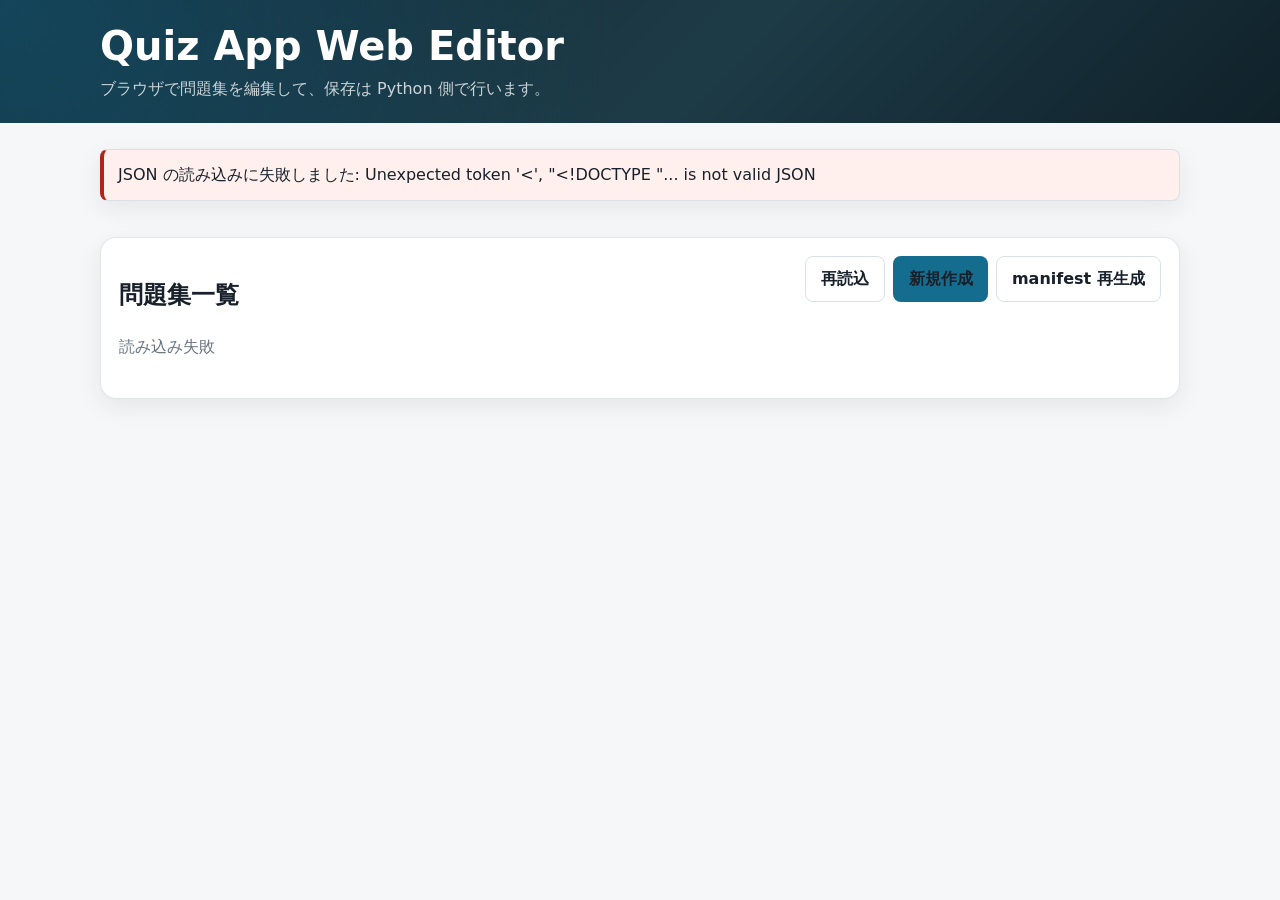
==== tools/web_editor/index.html @ 11dfee9c "add web editor" ====
<!doctype html>
<html lang="ja">
<head>
  <meta charset="utf-8">
  <meta name="viewport" content="width=device-width, initial-scale=1">
  <title>Quiz App Web Editor</title>
  <link rel="stylesheet" href="/tools/web_editor/style.css">
</head>
<body>
  <header class="app-header compact">
    <div>
      <h1>Quiz App Web Editor</h1>
      <p>ブラウザで問題集を編集して、保存は Python 側で行います。</p>
    </div>
  </header>

  <main class="page-shell editor-layout">
    <div id="message" class="message" hidden></div>

    <section id="screen-books" class="panel screen">
      <div class="section-head">
        <div>
          <h2>問題集一覧</h2>
          <p id="book-count" class="muted">読み込み中...</p>
        </div>
        <div class="stack">
          <button id="refresh-books" class="secondary-button" type="button">再読込</button>
          <button id="new-book" type="button">新規作成</button>
          <button id="regenerate-manifest" class="secondary-button" type="button">manifest 再生成</button>
        </div>
      </div>
      <div id="book-list" class="book-list" aria-live="polite"></div>
    </section>

    <section id="screen-book" class="workspace screen" hidden>
      <section class="panel">
        <div class="section-head">
          <div>
            <h2>問題集編集</h2>
            <p id="current-book-path" class="muted">未選択</p>
          </div>
          <div class="stack">
            <button id="back-to-books" class="secondary-button" type="button">戻る</button>
            <button id="save-book" type="button">保存</button>
            <button id="delete-book" class="danger-button" type="button">削除</button>
          </div>
        </div>

        <div class="form-grid book-form">
          <label>
            <span>内部ID</span>
            <input id="book-id" type="text" readonly>
          </label>
          <label>
            <span>タイトル</span>
            <input id="book-title" type="text">
          </label>
          <label>
            <span>フォルダ</span>
            <input id="book-folder" type="text" placeholder="例: 現代の社会I">
          </label>
          <label class="span-2">
            <span>説明</span>
            <input id="book-description" type="text">
          </label>
        </div>
      </section>

      <section class="panel">
        <div class="section-head">
          <div>
            <h2>問題一覧</h2>
            <p id="question-count" class="muted">0 問</p>
          </div>
          <div class="stack">
            <button id="add-question" type="button">問題追加</button>
            <button id="edit-question" class="secondary-button" type="button">問題編集</button>
            <button id="delete-question" class="danger-button" type="button">問題削除</button>
          </div>
        </div>
        <div id="question-list" class="question-list" aria-live="polite"></div>
      </section>
    </section>

    <section id="screen-question" class="workspace screen" hidden>
      <section class="panel">
        <div class="section-head">
          <div>
            <h2>問題編集</h2>
            <p id="editing-question-label" class="muted">未選択</p>
          </div>
          <div class="stack">
            <button id="back-to-book" class="secondary-button" type="button">戻る</button>
            <button id="save-question" type="button">問題を保存</button>
            <button id="cancel-question" class="secondary-button" type="button">キャンセル</button>
          </div>
        </div>

        <div class="form-grid question-form">
          <label>
            <span>ID</span>
            <input id="question-id" type="text">
          </label>
          <label>
            <span>タイプ</span>
            <select id="question-type">
              <option value="single_choice">single_choice</option>
              <option value="multiple_choice">multiple_choice</option>
              <option value="ordered_choice">ordered_choice</option>
              <option value="text_input">text_input</option>
            </select>
          </label>
          <label class="span-2">
            <span>問題文</span>
            <textarea id="question-text" rows="4"></textarea>
          </label>

          <section id="choice-section" class="span-2 section-box">
            <div class="section-head compact-head">
              <div>
                <h3>選択肢</h3>
                <p class="muted">1 行 1 件で入力します。</p>
              </div>
            </div>
            <textarea id="choices-text" rows="5"></textarea>
            <label>
              <span>回答</span>
              <input id="answer-entry" type="text">
            </label>
            <div id="shuffle-options" class="inline-options">
              <label><input id="shuffle-choices" type="checkbox"> 選択肢をシャッフル</label>
            </div>
            <p class="muted" id="choice-help"></p>
          </section>

          <section id="text-input-section" class="span-2 section-box">
            <div class="section-head compact-head">
              <div>
                <h3>穴埋め欄</h3>
                <p class="muted">各行に 1 つの入力欄を作ります。</p>
              </div>
              <button id="add-input-row" class="secondary-button" type="button">入力欄を追加</button>
            </div>
            <div id="input-rows" class="input-rows"></div>
            <div id="text-input-options" class="inline-options">
              <label><input id="case-sensitive" type="checkbox"> 大文字小文字を区別</label>
              <label><input id="trim-input" type="checkbox" checked> 前後空白を無視</label>
              <label><input id="normalize-spaces" type="checkbox" checked> 連続空白を 1 つに正規化</label>
            </div>
          </section>

          <label class="span-2">
            <span>解説</span>
            <textarea id="explanation-text" rows="4"></textarea>
          </label>
          <label>
            <span>タグ</span>
            <input id="tags-entry" type="text" placeholder="カンマ区切り">
          </label>
          <label>
            <span>難易度</span>
            <input id="difficulty-entry" type="text">
          </label>
          <p id="type-hint" class="muted span-2"></p>
        </div>
      </section>
    </section>
  </main>

  <script src="/tools/web_editor/app.js"></script>
</body>
</html>
---- tools/web_editor/style.css ----
@import url("/css/style.css");

:root {
  --editor-sidebar: #11212a;
  --editor-sidebar-text: #eef6fb;
  --editor-sidebar-muted: rgba(238, 246, 251, 0.7);
  --editor-panel: rgba(255, 255, 255, 0.92);
  --editor-panel-border: rgba(23, 49, 59, 0.12);
}

[hidden] {
  display: none !important;
}

.app-header.compact {
  background:
    radial-gradient(circle at top left, rgba(20, 108, 142, 0.45), transparent 48%),
    linear-gradient(135deg, #132530 0%, #1d3b47 55%, #102129 100%);
}

.editor-layout {
  display: grid;
  grid-template-columns: 1fr;
  gap: 20px;
  align-items: start;
}

.workspace {
  display: grid;
  gap: 20px;
}

.screen[hidden] {
  display: none !important;
}

.screen {
  display: grid;
  gap: 20px;
}

.panel {
  border: 1px solid var(--editor-panel-border);
  border-radius: 16px;
  padding: 18px;
  background: var(--editor-panel);
  box-shadow: var(--shadow);
  backdrop-filter: blur(10px);
}

.panel-section {
  display: grid;
  gap: 16px;
}

.section-head {
  display: flex;
  align-items: start;
  justify-content: space-between;
  gap: 12px;
}

.section-head.compact-head {
  align-items: center;
}

.stack {
  display: flex;
  flex-wrap: wrap;
  gap: 8px;
}

.form-grid {
  display: grid;
  grid-template-columns: repeat(2, minmax(0, 1fr));
  gap: 14px;
}

.form-grid label {
  display: grid;
  gap: 6px;
}

.form-grid span {
  font-size: 0.92rem;
  font-weight: 700;
}

.form-grid input,
.form-grid textarea,
.form-grid select {
  width: 100%;
  border: 1px solid var(--line);
  border-radius: 10px;
  padding: 0.72rem 0.85rem;
  background: #fff;
}

.form-grid textarea {
  resize: vertical;
}

.span-2 {
  grid-column: span 2;
}

.book-list,
.question-list {
  display: grid;
  gap: 10px;
}

.book-item,
.question-item {
  border: 1px solid rgba(255, 255, 255, 0.12);
  border-radius: 12px;
  padding: 12px 14px;
  background: rgba(255, 255, 255, 0.06);
  color: inherit;
  cursor: pointer;
}

.book-item:hover,
.question-item:hover {
  background: rgba(255, 255, 255, 0.1);
}

.book-item.active,
.question-item.active {
  outline: 2px solid rgba(200, 240, 255, 0.52);
  background: rgba(255, 255, 255, 0.14);
}

.book-item strong,
.question-item strong {
  display: block;
  margin-bottom: 2px;
}

.book-item small,
.question-item small {
  display: block;
  color: var(--editor-sidebar-muted);
}

.section-box {
  display: grid;
  gap: 12px;
  padding: 14px;
  border: 1px solid var(--line);
  border-radius: 14px;
  background: linear-gradient(180deg, #fff 0%, #f9fbfc 100%);
}

.inline-options {
  display: flex;
  flex-wrap: wrap;
  gap: 14px;
}

.inline-options label {
  display: inline-flex;
  align-items: center;
  gap: 8px;
  font-size: 0.96rem;
}

.input-rows {
  display: grid;
  gap: 8px;
}

.input-row {
  display: grid;
  grid-template-columns: 1fr auto;
  gap: 8px;
}

.input-row input {
  width: 100%;
}

.input-row button {
  min-width: 92px;
}

.message {
  box-shadow: var(--shadow);
}

.status-line {
  color: var(--muted);
}

@media (max-width: 1100px) {
  .form-grid,
  .screen {
    grid-template-columns: 1fr;
  }

  .span-2 {
    grid-column: auto;
  }

  .section-head {
    flex-direction: column;
    align-items: stretch;
  }
}
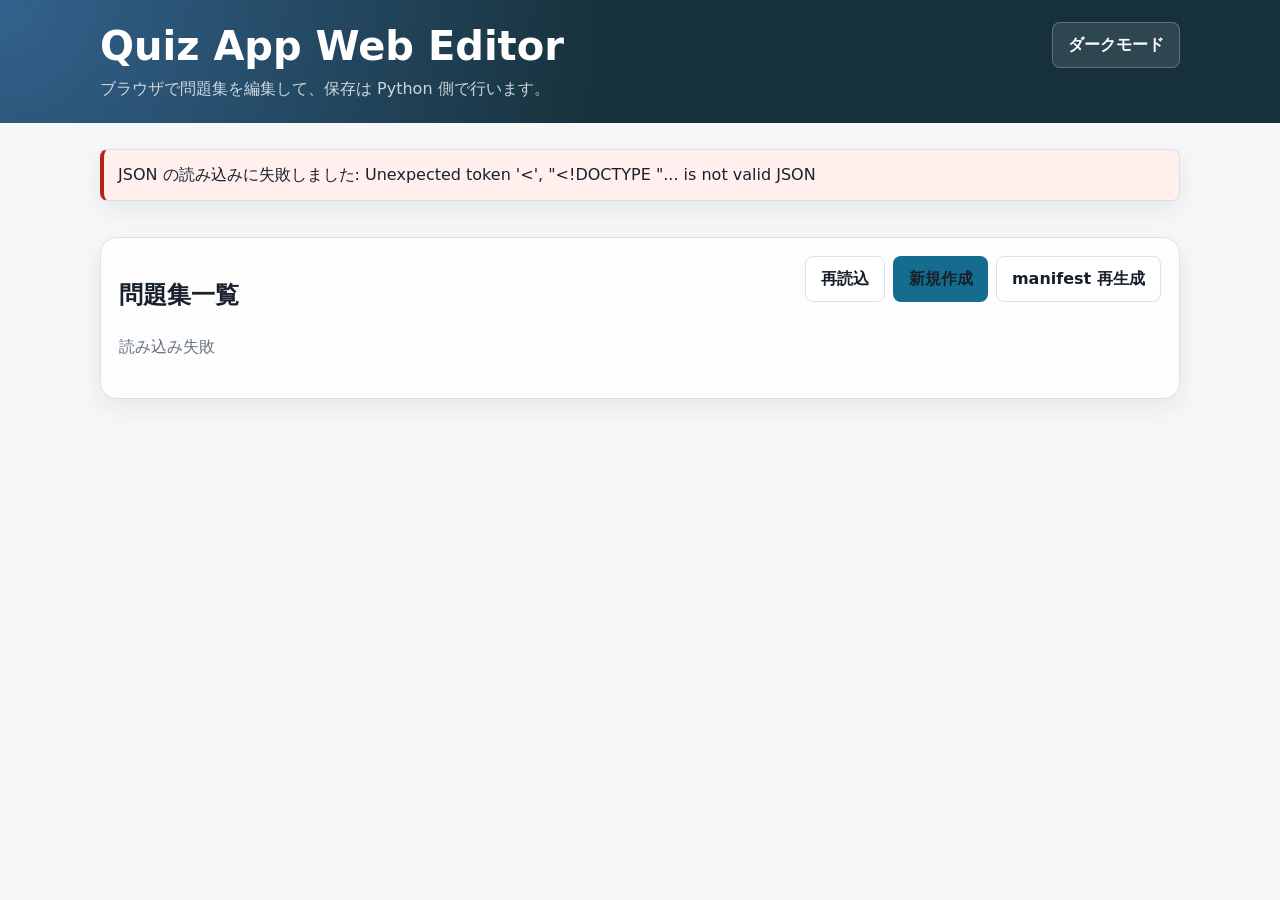
==== commit f0ed3486: "Add theme toggle and quiz flow settings" ====
--- a/tools/web_editor/index.html
+++ b/tools/web_editor/index.html
@@ -3,14 +3,33 @@
 <head>
   <meta charset="utf-8">
   <meta name="viewport" content="width=device-width, initial-scale=1">
+  <script>
+    (function () {
+      try {
+        const stored = localStorage.getItem("quiz_app_theme");
+        const theme = stored === "dark" || stored === "light"
+          ? stored
+          : (window.matchMedia && window.matchMedia("(prefers-color-scheme: dark)").matches ? "dark" : "light");
+        document.documentElement.dataset.theme = theme;
+        document.documentElement.style.colorScheme = theme;
+      } catch (error) {
+        /* ignore */
+      }
+    })();
+  </script>
   <title>Quiz App Web Editor</title>
   <link rel="stylesheet" href="/tools/web_editor/style.css">
 </head>
 <body>
   <header class="app-header compact">
     <div>
-      <h1>Quiz App Web Editor</h1>
-      <p>ブラウザで問題集を編集して、保存は Python 側で行います。</p>
+      <div class="header-copy">
+        <h1>Quiz App Web Editor</h1>
+        <p>ブラウザで問題集を編集して、保存は Python 側で行います。</p>
+      </div>
+      <div class="header-actions">
+        <button id="theme-toggle" class="secondary-button" type="button">ダークモード</button>
+      </div>
     </div>
   </header>
 
@@ -110,10 +129,21 @@
               <option value="text_input">text_input</option>
             </select>
           </label>
-          <label class="span-2">
-            <span>問題文</span>
-            <textarea id="question-text" rows="4"></textarea>
-          </label>
+          <div class="span-2 question-markdown-layout">
+            <label class="question-markdown-input">
+              <span>問題文</span>
+              <textarea id="question-text" rows="10"></textarea>
+            </label>
+            <div class="question-markdown-preview">
+              <div class="section-head compact-head">
+                <div>
+                  <h3>プレビュー</h3>
+                  <p class="muted">Markdown を右側で確認できます。</p>
+                </div>
+              </div>
+              <div id="question-preview" class="markdown-body preview-body"></div>
+            </div>
+          </div>
 
           <section id="choice-section" class="span-2 section-box">
             <div class="section-head compact-head">
@@ -143,6 +173,7 @@
             </div>
             <div id="input-rows" class="input-rows"></div>
             <div id="text-input-options" class="inline-options">
+              <label><input id="input-ordered" type="checkbox" checked> 入力順を区別</label>
               <label><input id="case-sensitive" type="checkbox"> 大文字小文字を区別</label>
               <label><input id="trim-input" type="checkbox" checked> 前後空白を無視</label>
               <label><input id="normalize-spaces" type="checkbox" checked> 連続空白を 1 つに正規化</label>
@@ -167,6 +198,8 @@
     </section>
   </main>
 
+  <script src="/js/common.js"></script>
+  <script src="/js/markdown.js"></script>
   <script src="/tools/web_editor/app.js"></script>
 </body>
 </html>
--- a/tools/web_editor/style.css
+++ b/tools/web_editor/style.css
@@ -1,11 +1,16 @@
 @import url("/css/style.css");
 
 :root {
-  --editor-sidebar: #11212a;
-  --editor-sidebar-text: #eef6fb;
-  --editor-sidebar-muted: rgba(238, 246, 251, 0.7);
-  --editor-panel: rgba(255, 255, 255, 0.92);
-  --editor-panel-border: rgba(23, 49, 59, 0.12);
+  --editor-sidebar: var(--header-bg-1);
+  --editor-sidebar-text: var(--header-text);
+  --editor-sidebar-muted: var(--header-muted);
+  --editor-panel: var(--surface-raised);
+  --editor-panel-border: var(--line);
+  --editor-book-item: var(--surface);
+  --editor-book-item-hover: var(--surface-soft);
+  --editor-book-item-active: var(--surface-soft);
+  --editor-book-item-outline: rgba(20, 108, 142, 0.5);
+  --editor-section-bg: var(--surface-strong);
 }
 
 [hidden] {
@@ -14,8 +19,8 @@
 
 .app-header.compact {
   background:
-    radial-gradient(circle at top left, rgba(20, 108, 142, 0.45), transparent 48%),
-    linear-gradient(135deg, #132530 0%, #1d3b47 55%, #102129 100%);
+    radial-gradient(circle at top left, rgba(88, 166, 255, 0.42), transparent 48%),
+    linear-gradient(135deg, var(--header-bg-1) 0%, var(--header-bg-2) 55%, var(--header-bg-3) 100%);
 }
 
 .editor-layout {
@@ -93,7 +98,8 @@
   border: 1px solid var(--line);
   border-radius: 10px;
   padding: 0.72rem 0.85rem;
-  background: #fff;
+  background: var(--surface);
+  color: var(--text);
 }
 
 .form-grid textarea {
@@ -104,6 +110,36 @@
   grid-column: span 2;
 }
 
+.question-markdown-layout {
+  display: grid;
+  grid-template-columns: minmax(0, 1.1fr) minmax(0, 0.9fr);
+  gap: 14px;
+}
+
+.question-markdown-input,
+.question-markdown-preview {
+  display: grid;
+  gap: 6px;
+}
+
+.question-markdown-input textarea {
+  min-height: 280px;
+}
+
+.question-markdown-preview {
+  min-width: 0;
+}
+
+.preview-body {
+  min-height: 280px;
+  max-height: 560px;
+  overflow: auto;
+  border: 1px solid var(--line);
+  border-radius: 12px;
+  padding: 14px;
+  background: var(--surface);
+}
+
 .book-list,
 .question-list {
   display: grid;
@@ -112,23 +148,23 @@
 
 .book-item,
 .question-item {
-  border: 1px solid rgba(255, 255, 255, 0.12);
+  border: 1px solid var(--line);
   border-radius: 12px;
   padding: 12px 14px;
-  background: rgba(255, 255, 255, 0.06);
-  color: inherit;
+  background: var(--editor-book-item);
+  color: var(--text);
   cursor: pointer;
 }
 
 .book-item:hover,
 .question-item:hover {
-  background: rgba(255, 255, 255, 0.1);
+  background: var(--editor-book-item-hover);
 }
 
 .book-item.active,
 .question-item.active {
-  outline: 2px solid rgba(200, 240, 255, 0.52);
-  background: rgba(255, 255, 255, 0.14);
+  outline: 2px solid var(--editor-book-item-outline);
+  background: var(--editor-book-item-active);
 }
 
 .book-item strong,
@@ -140,7 +176,7 @@
 .book-item small,
 .question-item small {
   display: block;
-  color: var(--editor-sidebar-muted);
+  color: var(--muted);
 }
 
 .section-box {
@@ -149,7 +185,7 @@
   padding: 14px;
   border: 1px solid var(--line);
   border-radius: 14px;
-  background: linear-gradient(180deg, #fff 0%, #f9fbfc 100%);
+  background: var(--editor-section-bg);
 }
 
 .inline-options {
@@ -206,4 +242,8 @@
     flex-direction: column;
     align-items: stretch;
   }
-}
+
+  .question-markdown-layout {
+    grid-template-columns: 1fr;
+  }
+}
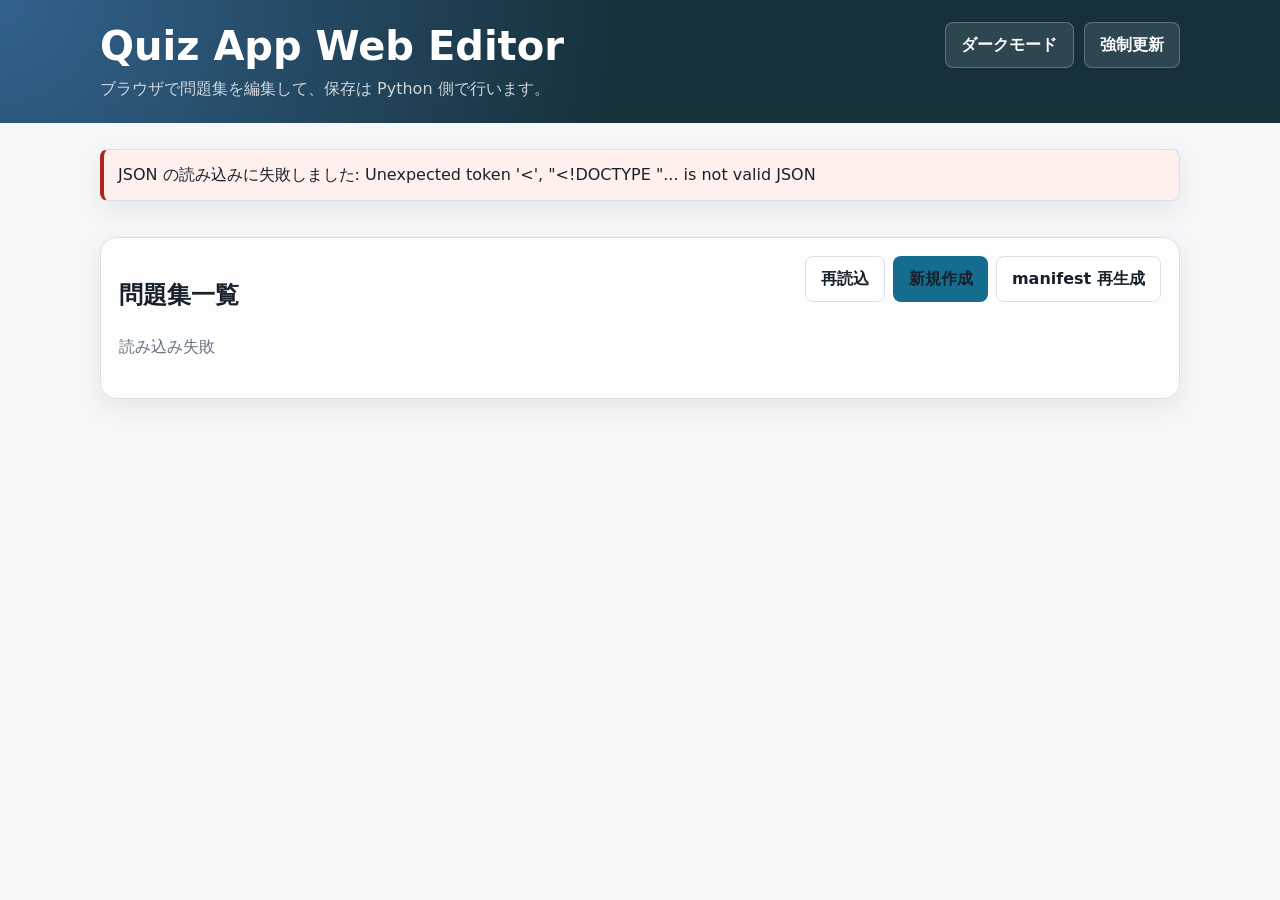
==== commit 38f4824e: "矯正読み込みボタン追加" ====
--- a/tools/web_editor/index.html
+++ b/tools/web_editor/index.html
@@ -17,8 +17,19 @@
       }
     })();
   </script>
+  <meta http-equiv="Cache-Control" content="no-store, no-cache, must-revalidate, max-age=0">
+  <meta http-equiv="Pragma" content="no-cache">
+  <meta http-equiv="Expires" content="0">
   <title>Quiz App Web Editor</title>
-  <link rel="stylesheet" href="/tools/web_editor/style.css">
+  <script>
+    (function () {
+      const version = Date.now().toString(36);
+      const link = document.createElement("link");
+      link.rel = "stylesheet";
+      link.href = `/tools/web_editor/style.css?v=${version}`;
+      document.head.appendChild(link);
+    })();
+  </script>
 </head>
 <body>
   <header class="app-header compact">
@@ -29,6 +40,7 @@
       </div>
       <div class="header-actions">
         <button id="theme-toggle" class="secondary-button" type="button">ダークモード</button>
+        <button id="hard-reload" class="secondary-button" type="button">強制更新</button>
       </div>
     </div>
   </header>
@@ -198,8 +210,16 @@
     </section>
   </main>
 
-  <script src="/js/common.js"></script>
-  <script src="/js/markdown.js"></script>
-  <script src="/tools/web_editor/app.js"></script>
+  <script>
+    (function () {
+      const version = Date.now().toString(36);
+      for (const src of ["/js/common.js", "/js/markdown.js", "/tools/web_editor/app.js"]) {
+        const script = document.createElement("script");
+        script.src = `${src}?v=${version}`;
+        script.async = false;
+        document.body.appendChild(script);
+      }
+    })();
+  </script>
 </body>
 </html>
